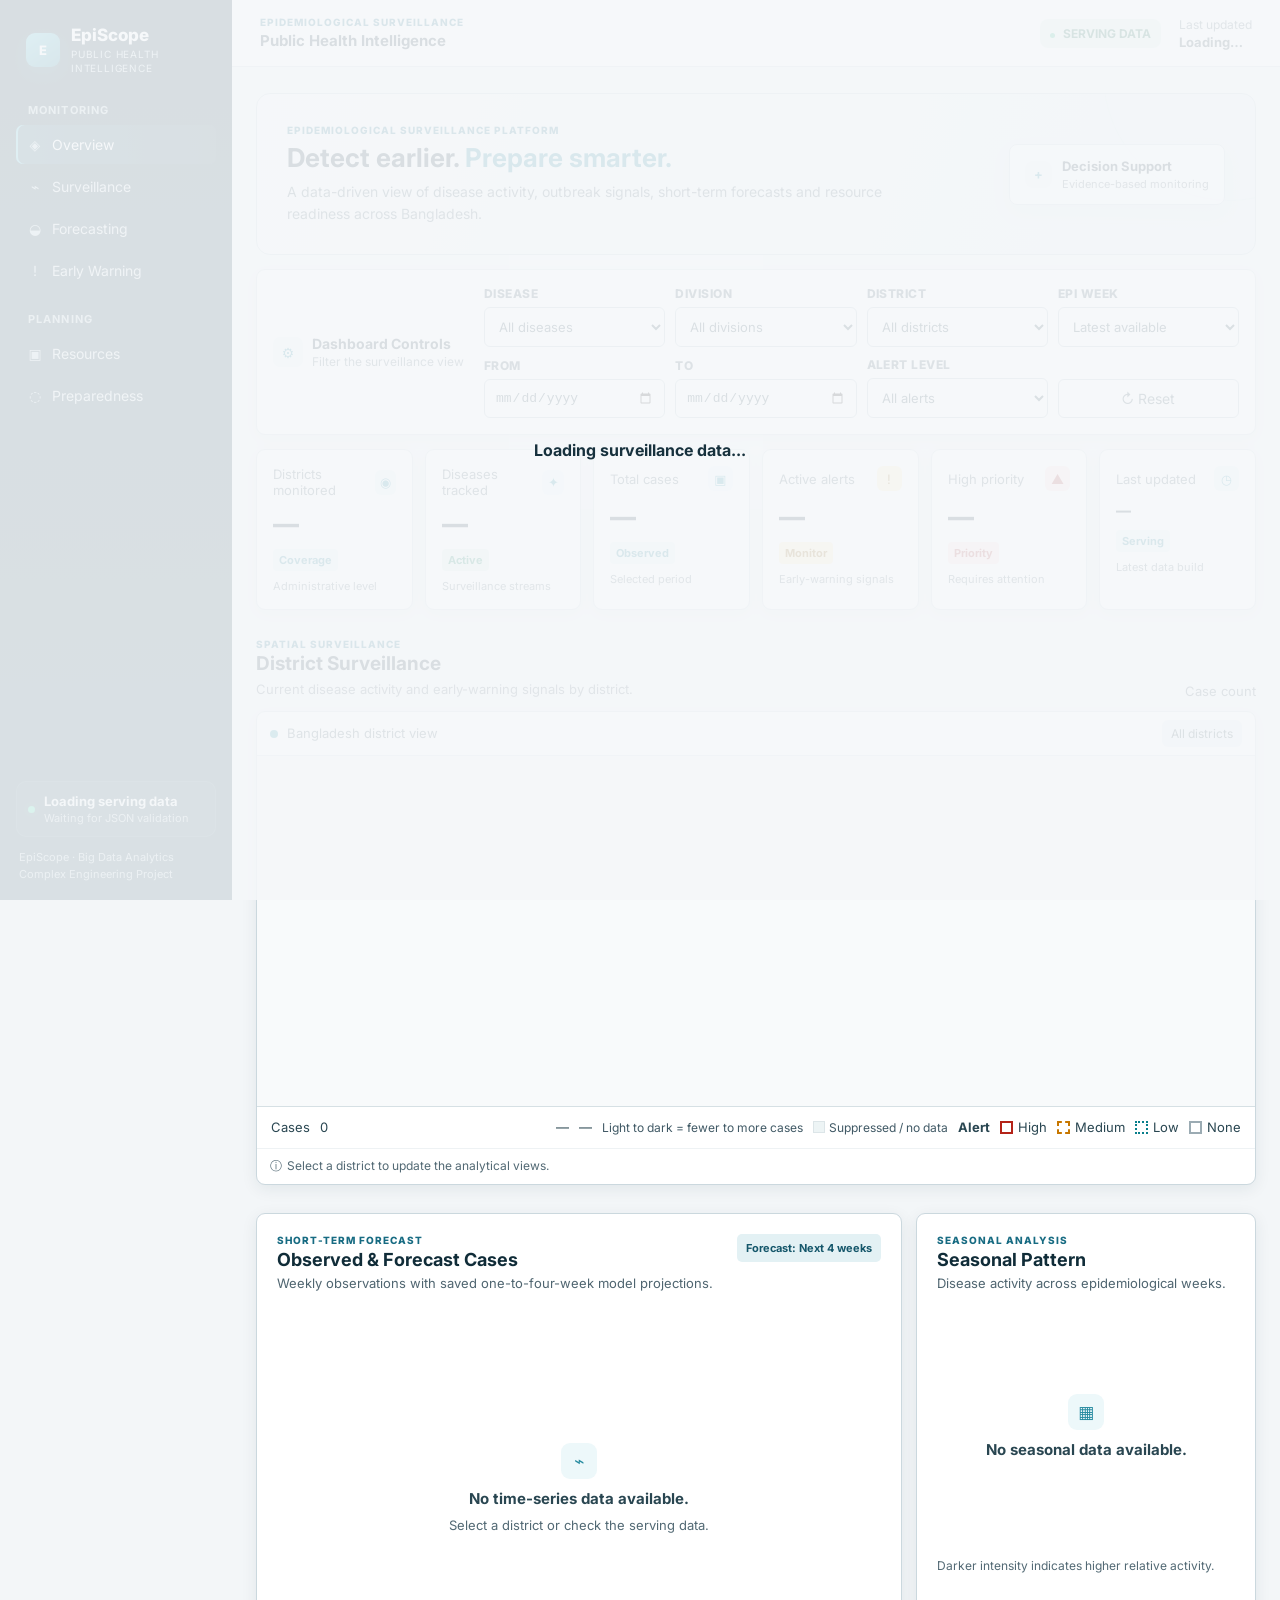
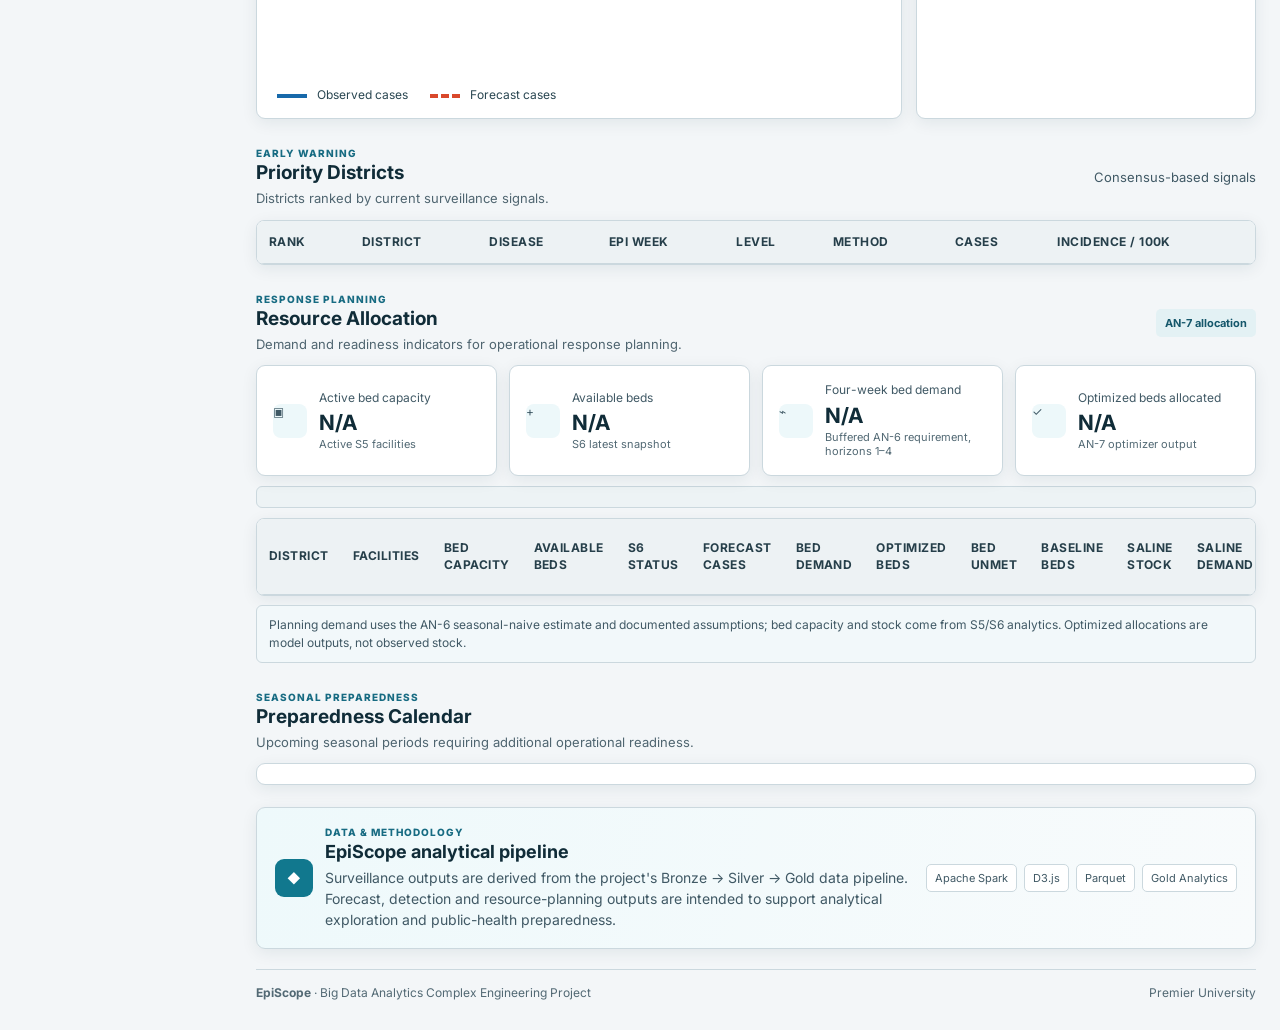
==== dashboard/index.html @ ae460075 "Upload EpiScope project" ====
<!DOCTYPE html>
<html lang="en">
<head>
  <meta charset="UTF-8">
  <meta name="viewport" content="width=device-width, initial-scale=1.0">
  <meta name="theme-color" content="#082f3f">
  <link rel="icon" href="data:,">
  <title>EpiScope | Public Health Intelligence</title>
  <meta name="description" content="EpiScope epidemiological surveillance and response-planning dashboard.">
  <link rel="preconnect" href="https://fonts.googleapis.com">
  <link rel="preconnect" href="https://fonts.gstatic.com" crossorigin>
  <link href="https://fonts.googleapis.com/css2?family=Inter:wght@400;500;600;700;800&display=swap" rel="stylesheet">
  <link rel="stylesheet" href="css/style.css?v=5">
</head>
<body>
  <div class="app-shell">
    <aside class="sidebar" id="sidebar">
      <div class="brand">
        <div class="brand-mark">E</div>
        <div>
          <div class="brand-name">EpiScope</div>
          <div class="brand-subtitle">PUBLIC HEALTH<br>INTELLIGENCE</div>
        </div>
      </div>

      <nav class="nav">
        <div class="nav-label">MONITORING</div>
        <button class="nav-item active" data-scroll="overview"><span>◈</span> Overview</button>
        <button class="nav-item" data-scroll="surveillance"><span>⌁</span> Surveillance</button>
        <button class="nav-item" data-scroll="forecasting"><span>◒</span> Forecasting</button>
        <button class="nav-item" data-scroll="warning"><span>!</span> Early Warning</button>

        <div class="nav-label planning-label">PLANNING</div>
        <button class="nav-item" data-scroll="resources"><span>▣</span> Resources</button>
        <button class="nav-item" data-scroll="preparedness"><span>◌</span> Preparedness</button>
      </nav>

      <div class="sidebar-bottom">
        <div class="system-status">
          <span class="status-dot" id="systemStatusDot"></span>
          <div>
            <strong id="systemStatus">Loading serving data</strong>
            <small id="systemStatusDetail">Waiting for JSON validation</small>
          </div>
        </div>
        <div class="sidebar-foot">EpiScope · Big Data Analytics Complex Engineering Project</div>
      </div>
    </aside>

    <main class="main">
      <header class="topbar">
        <div class="mobile-brand">
          <button class="icon-button" id="menuToggle" aria-label="Open navigation">☰</button>
          <div class="brand-mark small">E</div>
          <strong>EpiScope</strong>
        </div>

        <div class="topbar-title">
          <span>EPIDEMIOLOGICAL SURVEILLANCE</span>
          <strong>Public Health Intelligence</strong>
        </div>

        <div class="topbar-meta">
          <div class="live-pill"><span></span> SERVING DATA</div>
          <div class="updated">
            <small>Last updated</small>
            <strong id="lastUpdated">Loading…</strong>
          </div>
        </div>
      </header>

      <div class="content">
        <section class="hero" id="overview">
          <div class="hero-copy">
            <span class="eyebrow">EPIDEMIOLOGICAL SURVEILLANCE PLATFORM</span>
            <h1>Detect earlier. <em>Prepare smarter.</em></h1>
            <p>A data-driven view of disease activity, outbreak signals, short-term forecasts and resource readiness across Bangladesh.</p>
          </div>
          <div class="hero-badge">
            <div class="hero-badge-icon">+</div>
            <div>
              <strong>Decision Support</strong>
              <span>Evidence-based monitoring</span>
            </div>
          </div>
        </section>

        <section class="control-card">
          <div class="control-heading">
            <div class="control-icon">⚙</div>
            <div>
              <strong>Dashboard Controls</strong>
              <span>Filter the surveillance view</span>
            </div>
          </div>

          <div class="filters">
            <label>
              <span>DISEASE</span>
              <select id="diseaseSelect"><option value="__all__">All diseases</option></select>
            </label>
            <label>
              <span>DIVISION</span>
              <select id="divisionSelect"><option value="__all__">All divisions</option></select>
            </label>
            <label>
              <span>DISTRICT</span>
              <select id="districtSelect"><option value="__all__">All districts</option></select>
            </label>
            <label>
              <span>EPI WEEK</span>
              <select id="weekSelect"><option value="__latest__">Latest available</option></select>
            </label>
            <label>
              <span>FROM</span>
              <input id="startDate" type="date" aria-label="Start date">
            </label>
            <label>
              <span>TO</span>
              <input id="endDate" type="date" aria-label="End date">
            </label>
            <label>
              <span>ALERT LEVEL</span>
              <select id="alertSelect">
                <option value="__all__">All alerts</option>
                <option value="HIGH">High priority</option>
                <option value="MEDIUM">Medium</option>
                <option value="LOW">Low</option>
              </select>
            </label>
            <button class="reset-btn" id="resetBtn">↻ <span>Reset</span></button>
          </div>
        </section>

        <section class="kpi-grid" aria-label="Key indicators">
          <article class="kpi-card">
            <div class="kpi-top"><span>Districts monitored</span><i>◉</i></div>
            <div class="kpi-value" id="kpiDistricts">—</div>
            <div class="kpi-foot"><b>Coverage</b><span>Administrative level</span></div>
          </article>
          <article class="kpi-card">
            <div class="kpi-top"><span>Diseases tracked</span><i>✦</i></div>
            <div class="kpi-value" id="kpiDiseases">—</div>
            <div class="kpi-foot"><b class="green">Active</b><span>Surveillance streams</span></div>
          </article>
          <article class="kpi-card">
            <div class="kpi-top"><span>Total cases</span><i>▣</i></div>
            <div class="kpi-value" id="kpiCases">—</div>
            <div class="kpi-foot"><b>Observed</b><span id="casePeriod">Selected period</span></div>
          </article>
          <article class="kpi-card">
            <div class="kpi-top"><span>Active alerts</span><i class="amber-icon">!</i></div>
            <div class="kpi-value" id="kpiAlerts">—</div>
            <div class="kpi-foot"><b class="amber">Monitor</b><span>Early-warning signals</span></div>
          </article>
          <article class="kpi-card">
            <div class="kpi-top"><span>High priority</span><i class="red-icon">▲</i></div>
            <div class="kpi-value" id="kpiHigh">—</div>
            <div class="kpi-foot"><b class="red">Priority</b><span>Requires attention</span></div>
          </article>
          <article class="kpi-card">
            <div class="kpi-top"><span>Last updated</span><i>◷</i></div>
            <div class="kpi-value updated-kpi" id="kpiUpdated">—</div>
            <div class="kpi-foot"><b>Serving</b><span>Latest data build</span></div>
          </article>
        </section>

        <section class="section-block" id="surveillance">
          <div class="section-heading">
            <div>
              <span class="eyebrow">SPATIAL SURVEILLANCE</span>
              <h2>District Surveillance</h2>
              <p>Current disease activity and early-warning signals by district.</p>
            </div>
            <div class="section-status" id="mapStatus">Case count</div>
          </div>

          <div class="panel map-panel">
            <div class="panel-toolbar">
              <span><i class="dot blue"></i> Bangladesh district view</span>
              <span class="selection-chip" id="selectedDistrict">All districts</span>
            </div>
            <div class="map-wrap">
              <svg id="districtMap" role="img" aria-label="District surveillance map"></svg>
              <div class="empty-state hidden" id="mapEmpty">
                <div class="empty-icon">⌖</div>
                <strong>District geometry unavailable</strong>
                <span>The dashboard is still usable through the ranked surveillance view.</span>
              </div>
              <div class="tooltip" id="mapTooltip"></div>
            </div>
            <div class="map-legend" aria-label="Map legend: case intensity and early-warning status">
              <span>Cases</span>
              <span id="mapLegendMin">0</span>
              <div class="map-legend-ramp" aria-hidden="true"><i></i><i></i><i></i><i></i><i></i></div>
              <span id="mapLegendMid">—</span>
              <span id="mapLegendMax">—</span>
              <span class="map-legend-note">Light to dark = fewer to more cases</span>
              <span class="map-legend-missing"><i></i> Suppressed / no data</span>
              <span class="map-alert-label">Alert</span>
              <span class="map-status-key high"><i></i>High</span>
              <span class="map-status-key medium"><i></i>Medium</span>
              <span class="map-status-key low"><i></i>Low</span>
              <span class="map-status-key none"><i></i>None</span>
            </div>
            <div class="panel-note"><span>ⓘ</span> Select a district to update the analytical views.</div>
          </div>
        </section>

        <section class="two-column" id="forecasting">
          <article class="panel chart-panel large">
            <div class="panel-heading">
              <div>
                <span class="eyebrow">SHORT-TERM FORECAST</span>
                <h2>Observed &amp; Forecast Cases</h2>
                <p>Weekly observations with saved one-to-four-week model projections.</p>
              </div>
              <span class="mini-tag">Forecast: Next 4 weeks</span>
            </div>
            <div class="chart-area" id="timeSeriesWrap">
              <svg id="timeSeriesChart"></svg>
              <div class="empty-state" id="timeSeriesEmpty">
                <div class="empty-icon">⌁</div>
                <strong>No time-series data available.</strong>
                <span>Select a district or check the serving data.</span>
              </div>
              <div class="tooltip" id="chartTooltip"></div>
            </div>
            <div class="legend">
              <span><i class="line observed"></i> Observed cases</span>
              <span><i class="line forecast"></i> Forecast cases</span>
              <span class="forecast-message hidden" id="observedWeekStatus" role="status"></span>
              <span class="forecast-message hidden" id="forecastMessage" role="status"></span>
            </div>
          </article>

          <article class="panel chart-panel">
            <div class="panel-heading">
              <div>
                <span class="eyebrow">SEASONAL ANALYSIS</span>
                <h2>Seasonal Pattern</h2>
                <p>Disease activity across epidemiological weeks.</p>
              </div>
            </div>
            <div class="chart-area heatmap-area" id="heatmapWrap">
              <svg id="heatmapChart"></svg>
              <div class="empty-state" id="heatmapEmpty">
                <div class="empty-icon">▦</div>
                <strong>No seasonal data available.</strong>
              </div>
              <div class="tooltip" id="heatmapTooltip"></div>
            </div>
            <div class="chart-caption">Darker intensity indicates higher relative activity.</div>
          </article>
        </section>

        <section class="section-block" id="warning">
          <div class="section-heading compact">
            <div>
              <span class="eyebrow">EARLY WARNING</span>
              <h2>Priority Districts</h2>
              <p>Districts ranked by current surveillance signals.</p>
            </div>
            <span class="heading-note">Consensus-based signals</span>
          </div>

          <div class="panel table-panel">
            <div class="table-wrap">
              <table>
                <thead>
                  <tr>
                    <th>RANK</th><th>DISTRICT</th><th>DISEASE</th><th>EPI WEEK</th><th>LEVEL</th><th>METHOD</th><th>CASES</th><th>INCIDENCE / 100K</th>
                  </tr>
                </thead>
                <tbody id="warningTable"></tbody>
              </table>
            </div>
            <div class="empty-table hidden" id="warningEmpty">No early-warning records match the current filters.</div>
          </div>
        </section>

        <section class="section-block" id="resources">
          <div class="section-heading compact">
            <div>
              <span class="eyebrow">RESPONSE PLANNING</span>
              <h2>Resource Allocation</h2>
              <p>Demand and readiness indicators for operational response planning.</p>
            </div>
            <span class="optimization-badge" id="allocationSummaryBadge">AN-7 allocation</span>
          </div>

          <div class="resource-grid" id="resourceGrid">
            <article class="resource-card"><span class="resource-icon">▣</span><div><span>Active bed capacity</span><strong id="resourceCapacity">N/A</strong><small>Active S5 facilities</small></div></article>
            <article class="resource-card"><span class="resource-icon">+</span><div><span>Available beds</span><strong id="resourceBeds">N/A</strong><small>S6 latest snapshot</small></div></article>
            <article class="resource-card"><span class="resource-icon">⌁</span><div><span>Four-week bed demand</span><strong id="resourceDemand">N/A</strong><small>Buffered AN-6 requirement, horizons 1–4</small></div></article>
            <article class="resource-card"><span class="resource-icon">✓</span><div><span>Optimized beds allocated</span><strong id="resourceAllocation">N/A</strong><small>AN-7 optimizer output</small></div></article>
          </div>
          <div class="resource-summary" id="resourceSummary" aria-live="polite"></div>
          <div class="panel table-panel resource-table-panel">
            <div class="table-wrap">
              <table>
                <thead><tr><th>DISTRICT</th><th>FACILITIES</th><th>BED CAPACITY</th><th>AVAILABLE BEDS</th><th>S6 STATUS</th><th>FORECAST CASES</th><th>BED DEMAND</th><th>OPTIMIZED BEDS</th><th>BED UNMET</th><th>BASELINE BEDS</th><th>SALINE STOCK</th><th>SALINE DEMAND</th><th>OPTIMIZED SALINE</th><th>SALINE UNMET</th><th>BASELINE SALINE</th><th>TEST-KIT STOCK</th><th>TEST-KIT DEMAND</th><th>OPTIMIZED TEST KITS</th><th>TEST-KIT UNMET</th><th>BASELINE TEST KITS</th><th>UNMET REDUCTION</th><th>STATUS</th></tr></thead>
                <tbody id="resourceTable"></tbody>
              </table>
            </div>
            <div class="empty-table hidden" id="resourceEmpty">No resource data available for these filters.</div>
          </div>
          <div class="notice">Planning demand uses the AN-6 seasonal-naive estimate and documented assumptions; bed capacity and stock come from S5/S6 analytics. Optimized allocations are model outputs, not observed stock.</div>
        </section>

        <section class="section-block" id="preparedness">
          <div class="section-heading compact">
            <div>
              <span class="eyebrow">SEASONAL PREPAREDNESS</span>
              <h2>Preparedness Calendar</h2>
              <p>Upcoming seasonal periods requiring additional operational readiness.</p>
            </div>
          </div>

          <div class="panel calendar-panel">
            <div class="month-grid" id="calendarGrid"></div>
          </div>
        </section>

        <section class="method-card">
          <div class="method-icon">◆</div>
          <div class="method-copy">
            <span class="eyebrow">DATA &amp; METHODOLOGY</span>
            <h2>EpiScope analytical pipeline</h2>
            <p>Surveillance outputs are derived from the project's Bronze → Silver → Gold data pipeline. Forecast, detection and resource-planning outputs are intended to support analytical exploration and public-health preparedness.</p>
          </div>
          <div class="method-tags"><span>Apache Spark</span><span>D3.js</span><span>Parquet</span><span>Gold Analytics</span></div>
        </section>

        <footer>
          <span><strong>EpiScope</strong> · Big Data Analytics Complex Engineering Project</span>
          <span>Premier University </span>
        </footer>
      </div>
      <div id="appError" class="app-error hidden" role="status" aria-live="polite"></div>
    </main>
  </div>

  <div class="toast" id="toast"></div>
  <div class="dashboard-loading" id="dashboardLoading" role="status" aria-live="polite">Loading surveillance data...</div>
  <script src="https://d3js.org/d3.v7.min.js"></script>
  <script src="js/app.js?v=5"></script>
</body>
</html>
---- dashboard/css/style.css ----
:root{
  --navy:#082f3f; --navy-2:#0d4052; --teal:#0d7891; --cyan:#36a9bc;
  --ink:#17313d; --muted:#72858f; --line:#e5edf0; --bg:#f5f8fa; --white:#fff;
  --green:#16956f; --green-bg:#e8f7f1; --amber:#c28a20; --amber-bg:#fff6df;
  --red:#c65b5b; --red-bg:#fff0f0; --shadow:0 8px 28px rgba(18,50,63,.07);
  --radius:16px;
}
*{box-sizing:border-box}
html{scroll-behavior:smooth}
body{margin:0;background:var(--bg);color:var(--ink);font-family:Inter,system-ui,-apple-system,Segoe UI,sans-serif;font-size:13px}
button,select{font:inherit}
button{cursor:pointer}
.app-shell{min-height:100vh;display:flex}
.sidebar{width:232px;background:linear-gradient(180deg,#072b3a 0%,#092f3e 100%);color:#dce9ed;position:fixed;inset:0 auto 0 0;display:flex;flex-direction:column;padding:25px 16px 18px;z-index:30}
.brand{display:flex;align-items:center;gap:11px;padding:0 10px 28px}
.brand-mark{width:34px;height:34px;border-radius:9px;background:linear-gradient(145deg,#3bb7ca,#0b7088);display:grid;place-items:center;color:#fff;font-weight:800;box-shadow:0 6px 16px rgba(39,171,194,.2)}
.brand-mark.small{width:30px;height:30px;font-size:12px}
.brand-name{font-size:15px;font-weight:800;letter-spacing:-.02em;color:#fff}
.brand-subtitle{font-size:6px;line-height:1.4;letter-spacing:.14em;color:#9bb8c2;margin-top:2px}
.nav-label{font-size:8px;font-weight:700;letter-spacing:.16em;color:#6f919d;padding:0 12px 8px}
.nav-item{width:100%;border:0;background:transparent;color:#a9c0c8;text-align:left;padding:10px 12px;border-radius:9px;display:flex;align-items:center;gap:10px;font-size:11px;margin-bottom:3px;transition:.2s}
.nav-item span{width:14px;text-align:center;color:#8baeb8}
.nav-item:hover{background:rgba(255,255,255,.06);color:#fff}
.nav-item.active{background:linear-gradient(90deg,rgba(24,126,151,.34),rgba(255,255,255,.04));color:#fff;box-shadow:inset 2px 0 #3eb7ca}
.planning-label{margin-top:22px}
.sidebar-bottom{margin-top:auto}
.system-status{border:1px solid rgba(137,190,200,.15);background:rgba(255,255,255,.04);border-radius:10px;padding:11px;display:flex;gap:9px;align-items:center}
.status-dot{width:7px;height:7px;background:#25d49a;border-radius:50%;box-shadow:0 0 0 4px rgba(37,212,154,.08)}
.system-status strong{display:block;font-size:9px;color:#e7f2f4}.system-status small{display:block;font-size:7px;color:#76949e;margin-top:2px}
.sidebar-foot{font-size:7px;color:#617f89;line-height:1.5;margin:12px 3px 0}
.main{margin-left:232px;min-width:0;width:calc(100% - 232px)}
.topbar{height:67px;background:#fff;border-bottom:1px solid var(--line);display:flex;align-items:center;justify-content:space-between;padding:0 28px;position:sticky;top:0;z-index:20}
.topbar-title span{display:block;font-size:7px;font-weight:800;letter-spacing:.16em;color:#287f93}.topbar-title strong{display:block;font-size:12px;margin-top:3px}
.topbar-meta{display:flex;align-items:center;gap:18px}.live-pill{font-size:8px;font-weight:700;color:var(--green);background:var(--green-bg);padding:7px 10px;border-radius:8px}.live-pill span{display:inline-block;width:5px;height:5px;background:#20b482;border-radius:50%;margin-right:5px}.updated small,.updated strong{display:block;font-size:7px;color:#9aaab1}.updated strong{color:#536c76;margin-top:2px}
.mobile-brand{display:none}.content{max-width:1280px;margin:auto;padding:22px 24px 30px}
.hero{min-height:136px;border:1px solid #d9e9ed;border-radius:18px;padding:27px 28px;display:flex;align-items:center;justify-content:space-between;overflow:hidden;background:radial-gradient(circle at 90% 20%,rgba(55,179,196,.15),transparent 32%),linear-gradient(110deg,#f5fbfc,#e9f5f7);position:relative}
.hero:after{content:"";position:absolute;width:250px;height:250px;border:1px solid rgba(33,137,156,.08);border-radius:50%;right:-100px;top:-145px}
.eyebrow{display:block;font-size:7px;font-weight:800;letter-spacing:.15em;color:#28839a}
.hero h1{font-size:28px;line-height:1.08;letter-spacing:-.04em;margin:7px 0 8px;color:#17313d}.hero h1 em{font-style:normal;color:#127d91}.hero p{max-width:620px;color:#6f858e;font-size:10px;line-height:1.65;margin:0}
.hero-badge{background:rgba(255,255,255,.8);border:1px solid rgba(214,230,234,.9);box-shadow:0 8px 20px rgba(24,87,100,.06);padding:13px 15px;border-radius:11px;display:flex;align-items:center;gap:10px;min-width:160px;z-index:1}.hero-badge-icon{width:27px;height:27px;border-radius:8px;background:#f0fafb;color:#16839a;display:grid;place-items:center;font-weight:700}.hero-badge strong,.hero-badge span{display:block}.hero-badge strong{font-size:9px}.hero-badge span{font-size:7px;color:#8a9ba2;margin-top:3px}
.control-card{margin-top:14px;background:#fff;border:1px solid var(--line);border-radius:14px;padding:12px 15px;display:flex;align-items:center;gap:22px;box-shadow:var(--shadow)}
.control-heading{display:flex;align-items:center;gap:9px;min-width:210px}.control-icon{width:25px;height:25px;border-radius:7px;background:#eef8fa;color:#14829a;display:grid;place-items:center;font-size:10px}.control-heading strong,.control-heading span{display:block}.control-heading strong{font-size:9px}.control-heading span{font-size:7px;color:#95a4aa;margin-top:2px}
.filters{display:flex;gap:8px;align-items:end;flex:1}.filters label{flex:1}.filters label span{display:block;font-size:6px;letter-spacing:.13em;font-weight:800;color:#9aa9ae;margin:0 0 5px}.filters select{width:100%;border:1px solid #e2eaed;border-radius:7px;padding:8px 9px;color:#445d67;background:#fff;outline:none;font-size:8px}.filters select:focus{border-color:#7cc5d2;box-shadow:0 0 0 3px rgba(40,155,177,.08)}.reset-btn{height:32px;border:1px solid #e3eaed;background:#fff;border-radius:7px;color:#63777f;font-size:8px;padding:0 10px}
.kpi-grid{display:grid;grid-template-columns:repeat(5,1fr);gap:10px;margin-top:12px}.kpi-card{background:#fff;border:1px solid var(--line);border-radius:13px;padding:13px 14px;box-shadow:var(--shadow)}.kpi-top{display:flex;justify-content:space-between;align-items:center;color:#71858d;font-size:8px}.kpi-top i{font-style:normal;width:18px;height:18px;border-radius:6px;background:#eaf7fa;color:#14839a;display:grid;place-items:center;font-size:8px}.kpi-value{font-size:21px;font-weight:800;letter-spacing:-.04em;margin:9px 0 7px}.kpi-foot{display:flex;gap:7px;align-items:center;font-size:6px;color:#9ba9ae}.kpi-foot b{background:#eaf7fa;color:#167d90;padding:3px 5px;border-radius:4px;font-size:6px}.kpi-foot b.green{background:var(--green-bg);color:var(--green)}.kpi-foot b.amber{background:var(--amber-bg);color:var(--amber)}.kpi-foot b.red{background:var(--red-bg);color:var(--red)}.amber-icon{background:var(--amber-bg)!important;color:var(--amber)!important}.red-icon{background:var(--red-bg)!important;color:var(--red)!important}
.section-block{margin-top:22px}.section-heading{display:flex;justify-content:space-between;align-items:end;margin-bottom:9px}.section-heading h2,.panel-heading h2,.method-card h2{font-size:15px;margin:3px 0 2px;letter-spacing:-.025em}.section-heading p,.panel-heading p{font-size:8px;color:#84959c;margin:0}.section-status{font-size:7px;color:#9ca9ae}.section-status b{color:#16839a;margin:0 4px}.section-heading.compact{align-items:center}.heading-note{font-size:7px;color:#9ca8ad}.panel{background:#fff;border:1px solid var(--line);border-radius:15px;box-shadow:var(--shadow)}.map-panel{overflow:hidden}.panel-toolbar{height:38px;padding:0 13px;display:flex;align-items:center;justify-content:space-between;border-bottom:1px solid #edf2f4;font-size:7px;color:#667c85}.panel-toolbar i.dot{display:inline-block;width:5px;height:5px;border-radius:50%;margin-right:5px}.dot.blue{background:#2393a9}.selection-chip{background:#f0f7f8;color:#4d6b75;padding:5px 8px;border-radius:6px;font-size:7px}.map-wrap{height:350px;position:relative;background:linear-gradient(180deg,#fbfdfe,#f7fafb)}#districtMap{width:100%;height:100%;display:block}.district{stroke:#fff;stroke-width:.8;cursor:pointer;transition:.15s}.district:hover{stroke:#0b6173;stroke-width:1.6;filter:brightness(.97)}.map-label{font-size:6px;fill:#57727b;pointer-events:none}.panel-note{height:30px;border-top:1px solid #eef2f4;padding:0 12px;display:flex;align-items:center;color:#9aa8ad;font-size:6.5px;gap:5px}.empty-state{position:absolute;inset:0;display:flex;flex-direction:column;justify-content:center;align-items:center;color:#93a2a8;gap:5px;text-align:center}.empty-state strong{font-size:9px;color:#758890}.empty-state span{font-size:7px}.empty-icon{width:30px;height:30px;border-radius:9px;background:#edf8fa;color:#278ba0;display:grid;place-items:center;font-size:14px;margin-bottom:2px}.hidden{display:none!important}
.two-column{display:grid;grid-template-columns:1.65fr 1fr;gap:10px;margin-top:22px}.chart-panel{min-width:0;overflow:hidden}.chart-panel.large{min-height:350px}.panel-heading{padding:17px 16px 5px;display:flex;justify-content:space-between;gap:10px}.mini-tag,.optimization-badge{white-space:nowrap;background:#eef8fa;color:#208197;border-radius:6px;padding:5px 7px;font-size:6px;font-weight:700;height:max-content}.chart-area{height:255px;position:relative;padding:0 10px}#timeSeriesChart,#heatmapChart{width:100%;height:100%;display:block}.legend{display:flex;gap:15px;padding:0 16px 13px;font-size:6.5px;color:#89999f}.legend .line{display:inline-block;width:17px;height:2px;vertical-align:middle;margin-right:4px}.line.observed{background:#1689a0}.line.forecast{background:#75b8bf;border-top:2px dashed #75b8bf}.band{display:inline-block;width:17px;height:6px;background:#d9eff1;vertical-align:middle;margin-right:4px;border-radius:2px}.chart-caption{padding:0 16px 13px;font-size:6px;color:#a0adb1}.axis path,.axis line{stroke:#e6edef}.axis text{fill:#8b9ba1;font-size:7px}.grid line{stroke:#edf2f3}.tooltip{position:absolute;pointer-events:none;background:#102f3b;color:#fff;border-radius:8px;padding:7px 9px;font-size:7px;line-height:1.5;box-shadow:0 8px 20px rgba(0,0,0,.15);opacity:0;z-index:5}.table-panel{overflow:hidden}.table-wrap{overflow:auto}table{width:100%;border-collapse:collapse}thead{background:#fbfcfd}th{text-align:left;font-size:6px;letter-spacing:.1em;color:#9aa8ad;padding:10px 12px;border-bottom:1px solid #edf1f3}td{font-size:7px;color:#526a73;padding:10px 12px;border-bottom:1px solid #f0f3f4}tbody tr:hover{background:#fbfeff}td:first-child{color:#91a0a6;font-weight:700}.signal{display:inline-flex;padding:4px 6px;border-radius:5px;font-size:6px;font-weight:800}.signal.HIGH{background:var(--red-bg);color:var(--red)}.signal.MEDIUM{background:var(--amber-bg);color:var(--amber)}.signal.LOW,.signal.NONE{background:#eef5f6;color:#6f858c}.empty-table{text-align:center;padding:22px;color:#94a2a7;font-size:8px}
.resource-grid{display:grid;grid-template-columns:repeat(4,1fr);gap:10px}.resource-card{background:#fff;border:1px solid var(--line);border-radius:13px;padding:13px;display:flex;align-items:center;gap:10px;box-shadow:var(--shadow)}.resource-icon{width:28px;height:28px;border-radius:8px;background:#edf8fa;color:#21879a;display:grid;place-items:center;font-size:10px}.resource-card span,.resource-card strong,.resource-card small{display:block}.resource-card span{font-size:7px;color:#85969d}.resource-card strong{font-size:13px;margin-top:4px}.resource-card small{font-size:6px;color:#a0adb1;margin-top:2px}.notice{margin-top:9px;background:#f2f8fa;border:1px solid #e1eef1;border-radius:8px;padding:8px 10px;color:#8b9da4;font-size:6.5px}.calendar-panel{padding:10px}.month-grid{display:grid;grid-template-columns:repeat(12,1fr);gap:3px}.month{min-height:58px;border-radius:7px;background:#e9f6f2;padding:8px 5px;text-align:center;border:1px solid transparent}.month.peak{background:#fdeaea;border-color:#f5cccc}.month.elevated{background:#fff5dd}.month-name{font-size:6px;font-weight:800;color:#839399;letter-spacing:.08em}.month-level{font-size:7px;font-weight:800;color:#209176;margin-top:9px}.month.peak .month-level{color:#c65b5b}.month.elevated .month-level{color:#b58222}.month-note{font-size:5px;color:#9aa7aa;margin-top:3px}.method-card{margin-top:22px;background:linear-gradient(105deg,#eef9fb,#f8fbfc);border:1px solid #dcecef;border-radius:14px;padding:15px;display:flex;align-items:center;gap:12px}.method-icon{width:31px;height:31px;border-radius:9px;background:#11788e;color:#fff;display:grid;place-items:center}.method-copy{flex:1}.method-card h2{font-size:11px}.method-card p{font-size:7px;color:#80949c;line-height:1.6;margin:4px 0 0;max-width:760px}.method-tags{display:flex;gap:5px;flex-wrap:wrap;justify-content:flex-end}.method-tags span{background:#fff;border:1px solid #e1eaed;color:#819198;border-radius:5px;padding:5px 6px;font-size:6px}
footer{border-top:1px solid #e4eaec;margin-top:20px;padding-top:13px;display:flex;justify-content:space-between;color:#9aa7ac;font-size:6.5px}.toast{position:fixed;right:20px;bottom:20px;background:#0d3441;color:#fff;padding:10px 13px;border-radius:9px;font-size:8px;box-shadow:0 10px 30px rgba(0,0,0,.2);opacity:0;transform:translateY(8px);transition:.2s;z-index:100}.toast.show{opacity:1;transform:none}
@media(max-width:1050px){.sidebar{width:205px}.main{margin-left:205px;width:calc(100% - 205px)}.kpi-grid{grid-template-columns:repeat(3,1fr)}.resource-grid{grid-template-columns:repeat(2,1fr)}.month-grid{grid-template-columns:repeat(6,1fr)}}
@media(max-width:800px){.sidebar{transform:translateX(-100%);transition:.25s;width:240px}.sidebar.open{transform:none;box-shadow:12px 0 40px rgba(0,0,0,.15)}.main{margin-left:0;width:100%}.mobile-brand{display:flex;align-items:center;gap:8px}.icon-button{border:0;background:#eef7f8;border-radius:7px;width:30px;height:30px;color:#216f7f}.topbar-title{display:none}.content{padding:14px}.hero{padding:22px;align-items:flex-start;gap:20px}.hero-badge{display:none}.control-card{align-items:stretch;flex-direction:column;gap:12px}.filters{flex-wrap:wrap}.filters label{min-width:130px}.kpi-grid{grid-template-columns:repeat(2,1fr)}.two-column{grid-template-columns:1fr}.resource-grid{grid-template-columns:repeat(2,1fr)}.month-grid{grid-template-columns:repeat(4,1fr)}footer{flex-direction:column;gap:5px}}
@media(max-width:520px){.topbar{padding:0 12px}.topbar-meta{gap:7px}.updated{display:none}.hero h1{font-size:23px}.kpi-grid{grid-template-columns:1fr 1fr}.resource-grid{grid-template-columns:1fr}.month-grid{grid-template-columns:repeat(3,1fr)}.section-heading{align-items:flex-start;gap:8px;flex-direction:column}.map-wrap{height:300px}.chart-area{height:230px}}
/* EpiScope v5 hardening: empty states are controlled by JS inline display too. */
.empty-state.hidden{display:none !important}
#mapEmpty.hidden,#timeSeriesEmpty.hidden,#heatmapEmpty.hidden{display:none !important}
.filters{display:grid;grid-template-columns:repeat(4,minmax(90px,1fr));gap:8px;align-items:end}
.filters label{min-width:0}
.filters select,.filters input{width:100%;min-width:0;border:1px solid #e2eaed;border-radius:7px;padding:8px 9px;color:#445d67;background:#fff;outline:none;font-size:8px}
.filters select:focus,.filters input:focus{border-color:#7cc5d2;box-shadow:0 0 0 3px rgba(40,155,177,.08)}
.filters .reset-btn{align-self:end}
.updated-kpi{font-size:12px;line-height:1.3;letter-spacing:0}
.status-dot.error{background:var(--red);box-shadow:0 0 0 4px rgba(198,91,91,.1)}
.kpi-grid{grid-template-columns:repeat(6,minmax(0,1fr))}
.month.empty{background:#f5f7f8;border-color:#e7ecee}
.month.empty .month-level{color:#859399}
.resource-table-panel{margin-top:10px}
.map-legend{min-height:34px;display:flex;align-items:center;gap:9px;padding:5px 13px;border-top:1px solid #edf2f4;color:#667c85;font-size:7px}
.map-legend-ramp{height:9px;display:flex;flex:1;max-width:240px;overflow:hidden;border-radius:2px}
.map-legend-ramp i{flex:1}
.map-legend-note{color:#8b9ba1}
.map-legend-missing{display:flex;align-items:center;gap:4px;white-space:nowrap;color:#8b9ba1}
.map-legend-missing i{width:9px;height:9px;background:#edf4f5;border:1px solid #dce5e8;display:inline-block}
.dashboard-loading{position:fixed;inset:0;z-index:90;display:grid;place-items:center;background:rgba(245,248,250,.88);color:#17313d;font-size:14px;font-weight:700}
.dashboard-loading.hidden{display:none}
.app-error{position:fixed;left:250px;right:18px;bottom:14px;z-index:50;background:#fff0f0;border:1px solid #f0caca;border-radius:8px;padding:10px 13px;color:#963e3e;font-size:11px;box-shadow:var(--shadow)}
@media(max-width:1050px){.filters{grid-template-columns:repeat(3,minmax(90px,1fr))}}
@media(max-width:1050px){.kpi-grid{grid-template-columns:repeat(3,minmax(0,1fr))}}
@media(max-width:800px){.filters{grid-template-columns:repeat(2,minmax(120px,1fr))}.app-error{left:14px}}
@media(max-width:520px){.filters{grid-template-columns:1fr 1fr}.updated-kpi{font-size:10px}}
.two-column{grid-template-columns:minmax(0,1.9fr) minmax(0,1fr)}
.chart-panel.large #timeSeriesWrap{height:310px}
#forecasting .legend{gap:20px;padding-top:4px;font-size:9px;color:#536c76}
#forecasting .legend .line{width:25px;height:0;margin-right:6px}
#forecasting .legend .line.observed{border-top:3px solid #1769aa;background:none}
#forecasting .legend .line.forecast{border-top:3px dashed #d9482b;background:none}
.forecast-window{fill:#d9482b;fill-opacity:.055}
.forecast-start{stroke:#d9482b;stroke-opacity:.48;stroke-width:1;stroke-dasharray:3 4}
.observed-point{stroke:#1769aa;stroke-width:1.4}
.grid line{stroke:#8795a0;stroke-width:.8;stroke-dasharray:2 4}
.series-end-label{font-size:9px;font-weight:700}
.observed-label{fill:#1769aa}
.forecast-label{fill:#d9482b}
.axis-label{fill:#536c76;font-size:9px;font-weight:600}
@media(max-width:800px){.two-column{grid-template-columns:1fr}.chart-panel.large #timeSeriesWrap{height:270px}}
@media(max-width:520px){.chart-panel.large #timeSeriesWrap{height:245px}}

:root{
  --ink:#102c38;
  --muted:#526974;
  --line:#cbd8de;
  --bg:#f3f6f8;
  --shadow:0 4px 16px rgba(18,50,63,.08);
  --green:#087a59;
  --green-bg:#dff3eb;
  --amber:#8c5a00;
  --amber-bg:#fff0c2;
  --red:#a83232;
  --red-bg:#ffe1df;
}
body{font-size:13px;color:var(--ink)}
.sidebar{background:linear-gradient(180deg,#082b3a 0%,#103c4b 100%)}
.brand-name{font-size:17px;letter-spacing:0}
.brand-subtitle{font-size:10px;color:#c2d4da;letter-spacing:.08em}
.nav-label{font-size:11px;color:#aec3ca;letter-spacing:.1em}
.nav-item{font-size:14px;color:#d0dfe3;padding:11px 12px;border-radius:7px}
.nav-item span{font-size:14px;color:#b8d1d8}
.system-status strong{font-size:13px;color:#f2f7f8}
.system-status small,.sidebar-foot{font-size:11px;color:#b0c5cb}
.topbar-title span,.eyebrow{font-size:10px;letter-spacing:.1em;color:#176b82}
.topbar-title strong{font-size:15px;color:var(--ink)}
.live-pill{font-size:12px;color:#075b42;background:#dff3eb}
.updated small{font-size:12px;color:#526974}
.updated strong{font-size:13px;color:#263f4a}
.content{padding-top:26px}
.hero{border-color:#bfd2d9;background:linear-gradient(110deg,#f8fbfc,#e5f1f4);border-radius:14px;padding:30px}
.hero h1{font-size:26px;line-height:1.15;letter-spacing:0;color:#102c38}
.hero p{font-size:14px;color:#425b67;line-height:1.55}
.hero-badge{border-color:#c7d7dd;border-radius:8px}
.hero-badge strong{font-size:13px;color:var(--ink)}
.hero-badge span{font-size:11px;color:#526974}
.control-card,.panel,.kpi-card,.resource-card,.calendar-panel,.method-card{border-color:#cbd8de;box-shadow:var(--shadow);border-radius:9px}
.control-card{padding:16px;gap:20px}
.control-heading{min-width:190px}
.control-heading strong{font-size:14px;color:var(--ink)}
.control-heading span{font-size:12px;color:#526974}
.control-icon{width:30px;height:30px;font-size:14px}
.filters{gap:10px}
.filters label span{font-size:12px;letter-spacing:.04em;color:#344e59;margin-bottom:6px}
.filters select,.filters input{font-size:13px;color:#183744;border-color:#aebfc7;border-radius:6px;padding:10px}
.reset-btn{height:39px;padding:0 13px;font-size:14px;color:#294651;border-color:#aebfc7;border-radius:6px}
.kpi-grid{gap:12px;margin-top:14px}
.kpi-card{padding:16px}
.kpi-top{font-size:13px;color:#405965;gap:8px}
.kpi-top i{width:25px;height:25px;font-size:13px}
.kpi-value{font-size:26px;line-height:1.1;letter-spacing:0;color:#102c38;margin:12px 0 10px}
.kpi-foot{font-size:11px;color:#526974;gap:8px;flex-wrap:wrap}
.kpi-foot b{font-size:11px;padding:4px 6px}
.updated-kpi{font-size:15px;overflow-wrap:anywhere}
.section-block{margin-top:28px}
.section-heading{margin-bottom:12px}
.section-heading h2,.panel-heading h2,.method-card h2{font-size:19px;line-height:1.2;letter-spacing:0;color:#102c38}
.section-heading p,.panel-heading p{font-size:13px;line-height:1.45;color:#4f6570;margin-top:4px}
.section-status,.heading-note{font-size:13px;color:#405965}
.panel-toolbar{height:44px;font-size:13px;color:#405965;border-color:#d6e0e4}
.panel-toolbar i.dot{width:8px;height:8px}
.selection-chip{font-size:12px;padding:6px 9px;background:#eaf1f4;color:#294651}
.map-wrap{background:#f8fafb}
.district{stroke:#f8fbfc;stroke-width:1.1;filter:saturate(1.2)}
.district:hover{stroke:#143d4d;stroke-width:1.8}
.district.alert-high{stroke:#b42318;stroke-width:2.8}
.district.alert-medium{stroke:#c77700;stroke-width:2.4;stroke-dasharray:3 1}
.district.alert-low{stroke:#087e8b;stroke-width:2;stroke-dasharray:1.5 1.5}
.district.alert-none{stroke:#f8fbfc;stroke-width:1.1;stroke-dasharray:none}
.map-label{font-size:8px;fill:#183744;paint-order:stroke;stroke:#fff;stroke-width:1.8px;stroke-linejoin:round}
.map-legend{min-height:42px;gap:10px;padding:8px 14px;font-size:13px;color:#294651;border-color:#d6e0e4;flex-wrap:wrap}
.map-legend-ramp{min-width:100px;height:12px}
.map-legend-note,.map-legend-missing{font-size:12px;color:#405965}
.map-legend-missing i{width:12px;height:12px}
.map-alert-label{font-weight:700;color:#294651}
.map-status-key{display:inline-flex;align-items:center;gap:5px;white-space:nowrap}
.map-status-key i{width:13px;height:13px;border:2px solid;display:inline-block}
.map-status-key.high i{border-color:#b42318}
.map-status-key.medium i{border-color:#c77700;border-style:dashed}
.map-status-key.low i{border-color:#087e8b;border-style:dotted}
.map-status-key.none i{border-color:#9babb3}
.panel-note{height:auto;min-height:36px;padding:7px 13px;font-size:12px;line-height:1.4;color:#526974}
.two-column{gap:14px;margin-top:28px}
.chart-panel.large{min-height:0}
.panel-heading{padding:20px 20px 6px;gap:14px}
.panel-heading h2{font-size:18px}
.panel-heading p{font-size:13px}
.mini-tag,.optimization-badge{font-size:11px;padding:7px 9px;border-radius:5px;background:#e3f1f4;color:#15576b}
.chart-panel.large #timeSeriesWrap{height:380px}
#forecasting .legend{gap:22px;padding:8px 20px 16px;font-size:12px;color:#294651;flex-wrap:wrap}
#forecasting .legend .line{width:30px;margin-right:7px}
#forecasting .legend .line.observed{border-top-width:4px}
#forecasting .legend .line.forecast{border-top-width:4px}
.forecast-window{fill-opacity:.035}
.forecast-start{stroke-opacity:.55}
.observed-point{stroke-width:1.7}
.forecast-point{stroke:#fff;stroke-width:2}
.series-end-label{font-size:12px;font-weight:700}
.axis-label{font-size:12px;font-weight:700}
#timeSeriesChart .axis text,#heatmapChart .axis text{font-size:12px;fill:#344e59}
#timeSeriesChart .axis path,#timeSeriesChart .axis line,#heatmapChart .axis path,#heatmapChart .axis line{stroke:#9babb3}
#forecasting .grid line{stroke:#d0dbe0;stroke-width:1;stroke-dasharray:2 4}
.chart-caption{padding:4px 20px 16px;font-size:12px;color:#526974}
.tooltip{font-size:12px;line-height:1.5;padding:10px 12px;border-radius:6px;background:#102c38;box-shadow:0 4px 14px rgba(0,0,0,.2)}
.table-panel{border-radius:8px}
th{font-size:12px;line-height:1.35;letter-spacing:.04em;color:#263f4a;padding:13px 12px;border-color:#cbd8de}
td{font-size:12px;line-height:1.45;color:#294651;padding:13px 12px;border-color:#dce4e8}
thead{background:#edf2f4}
tbody tr:hover{background:#f0f7f9}
.signal{font-size:12px;padding:5px 8px;border-radius:4px;font-weight:800}
.signal.HIGH{background:#ffe1df;color:#982b2b}
.signal.MEDIUM{background:#fff0c2;color:#805000}
.signal.LOW,.signal.NONE{background:#e6eef1;color:#344e59}
.empty-table{font-size:14px;padding:18px;color:#405965}
.resource-grid{gap:12px}
.resource-card{padding:16px;gap:12px}
.resource-icon{width:34px;height:34px;font-size:14px;flex:none}
.resource-card span{font-size:12px;color:#405965;line-height:1.35}
.resource-card strong{font-size:21px;color:#102c38}
.resource-card small{font-size:11px;color:#526974;line-height:1.35}
.notice{font-size:12px;line-height:1.5;color:#405965;padding:10px 12px;border-color:#cbd8de;border-radius:6px}
.resource-summary{margin:10px 0;padding:10px 12px;border:1px solid #cbd8de;border-radius:6px;background:#edf3f5;color:#294651;font-size:12px;line-height:1.5}
.allocation-status{display:inline-flex;padding:4px 7px;border-radius:4px;font-size:11px;font-weight:700;white-space:nowrap}
.allocation-status.gap{color:#805000;background:#fff0c2}
.allocation-status.covered{color:#075b42;background:#dff3eb}
.forecast-message{color:#805000;font-size:12px;font-weight:600}
.month{min-height:76px;padding:10px 6px;border-radius:5px;border-color:#d2dde1}
.month-name{font-size:11px;color:#405965}
.month-level{font-size:13px;margin-top:10px}
.month-note{font-size:10px;color:#405965;line-height:1.35;overflow-wrap:anywhere}
.month.peak{background:#ffe5e2;border-color:#e7aaa3}
.month.elevated{background:#fff1c9;border-color:#e7ca77}
.method-card{padding:18px}
.method-icon{width:38px;height:38px;flex:none}
.method-card h2{font-size:18px}
.method-card p{font-size:14px;line-height:1.5;color:#405965}
.method-tags{gap:7px}
.method-tags span{font-size:11px;padding:6px 8px;border-color:#cbd8de;color:#405965}
footer{font-size:12px;color:#526974;border-color:#cbd8de;padding-top:15px}
.toast{font-size:13px;padding:11px 15px;border-radius:6px}
.empty-state{color:#526974;gap:8px;padding:16px}
.empty-state strong{font-size:15px;color:#294651}
.empty-state span{font-size:13px;line-height:1.4;color:#526974}
.empty-icon{width:36px;height:36px;font-size:17px}
.dashboard-loading{font-size:16px}
.app-error{font-size:13px;padding:12px 14px}
@media(max-width:1050px){
  .kpi-value{font-size:26px}
  .control-heading{min-width:170px}
  .map-legend{gap:8px}
}
@media(max-width:800px){
  .hero h1{font-size:27px}
  .hero p{font-size:13px}
  .control-heading strong{font-size:13px}
  .section-heading h2,.panel-heading h2{font-size:19px}
  .chart-panel.large #timeSeriesWrap{height:300px}
  .month-grid{grid-template-columns:repeat(4,minmax(0,1fr))}
  .method-card{align-items:flex-start;flex-wrap:wrap}
}
@media(max-width:520px){
  .content{padding:14px 12px 24px}
  .hero{padding:20px}
  .hero h1{font-size:24px}
  .hero p{font-size:13px}
  .filters{gap:10px}
  .filters label span{font-size:11px}
  .filters select,.filters input{font-size:12px;padding:9px 8px}
  .kpi-card{padding:12px}
  .kpi-top{font-size:12px}
  .kpi-value{font-size:20px}
  .kpi-foot{font-size:11px}
  .updated-kpi{font-size:13px}
  .section-heading h2,.panel-heading h2{font-size:18px}
  .section-heading p,.panel-heading p{font-size:12px}
  .chart-panel.large #timeSeriesWrap{height:270px}
  #forecasting .legend{font-size:12px;gap:14px;padding-left:16px}
  #timeSeriesChart .axis text,#heatmapChart .axis text{font-size:11px}
  .axis-label{font-size:11px}
  .map-legend{font-size:12px;gap:7px}
  .map-legend-note,.map-legend-missing{font-size:11px}
  .month-grid{grid-template-columns:repeat(3,minmax(0,1fr))}
  th{font-size:11px;padding:11px 10px}
  td{font-size:11px;padding:11px 10px}
}
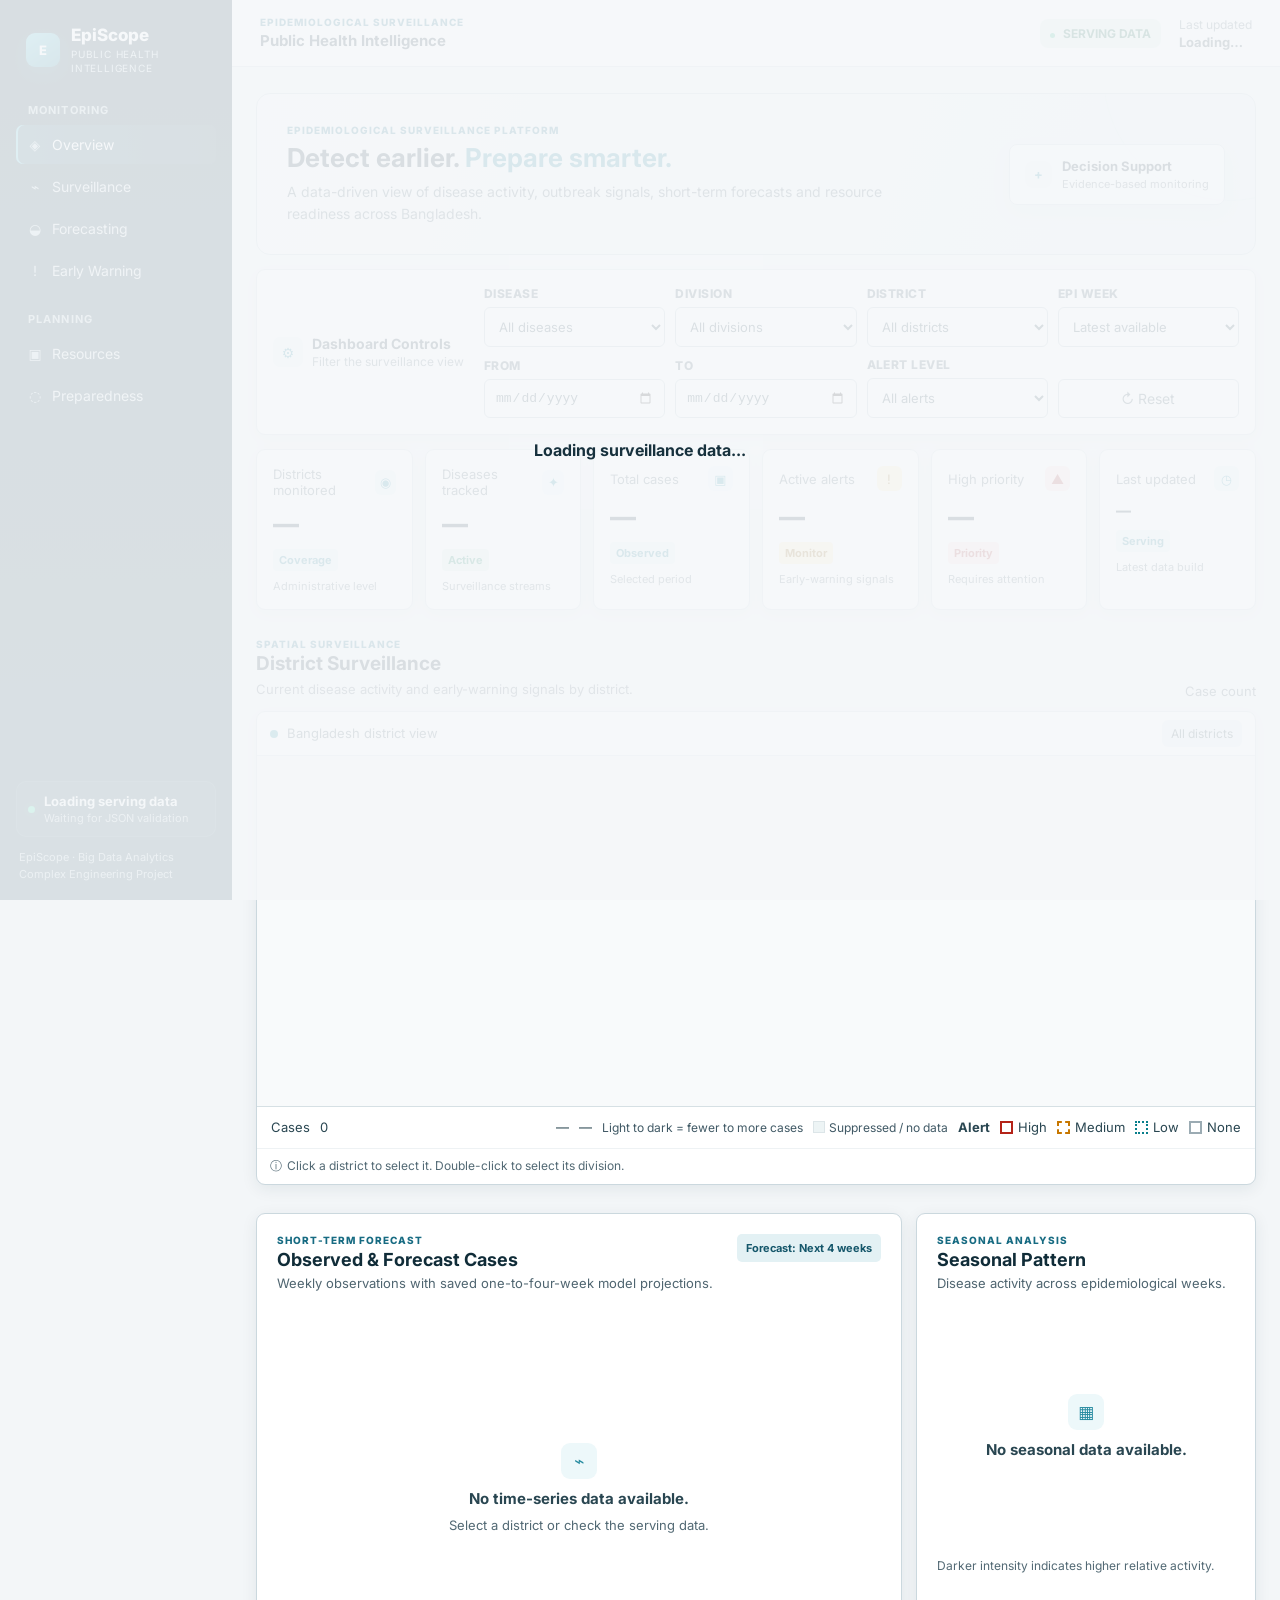
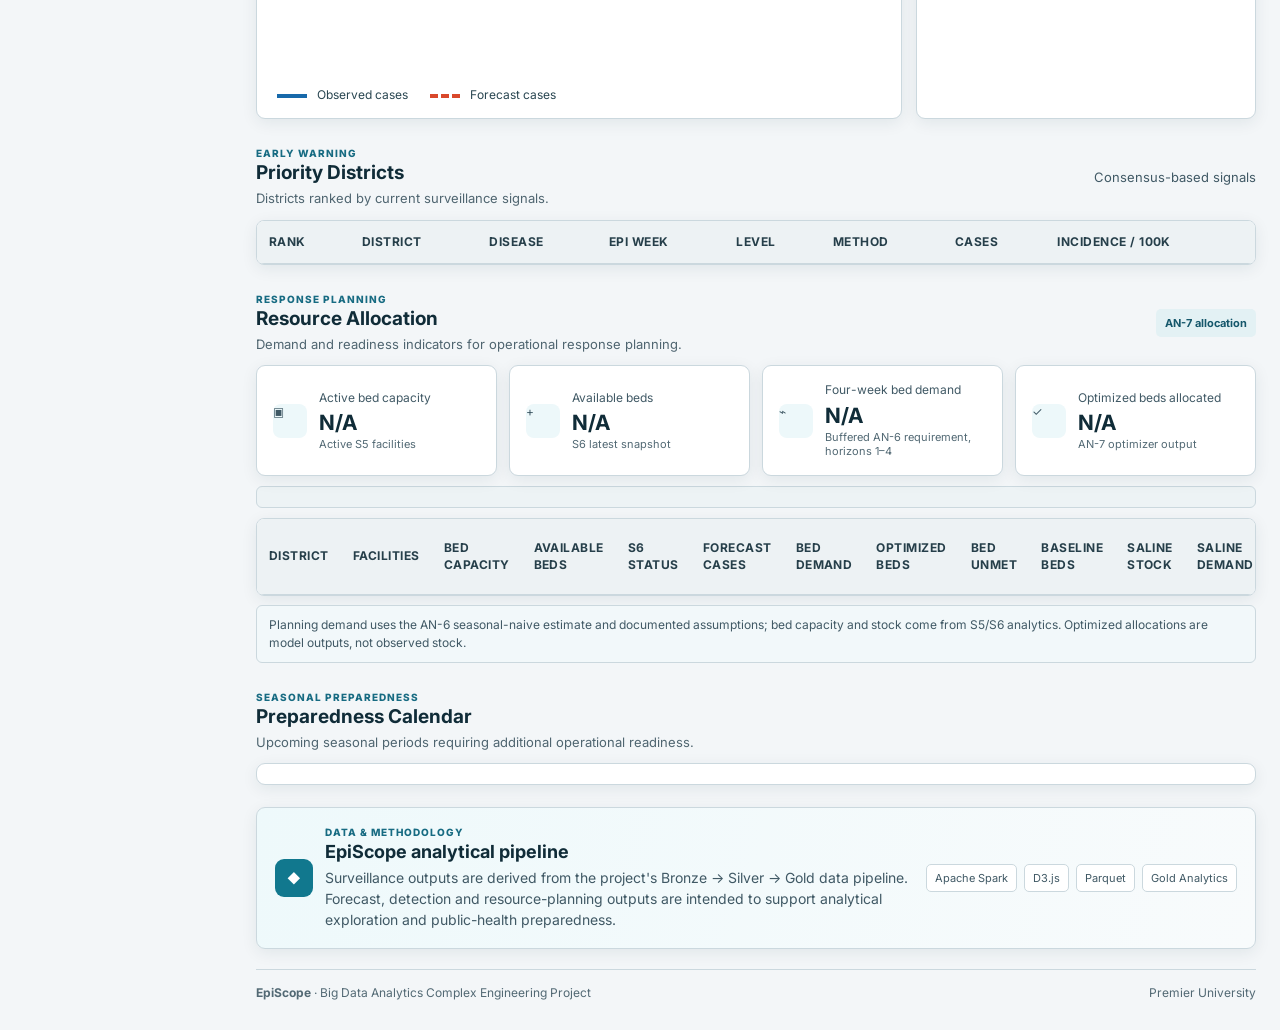
==== commit f55ab2a2: "Add Member 4 dashboard" ====
--- a/dashboard/index.html
+++ b/dashboard/index.html
@@ -203,7 +203,7 @@
               <span class="map-status-key low"><i></i>Low</span>
               <span class="map-status-key none"><i></i>None</span>
             </div>
-            <div class="panel-note"><span>ⓘ</span> Select a district to update the analytical views.</div>
+            <div class="panel-note"><span>ⓘ</span> Click a district to select it. Double-click to select its division.</div>
           </div>
         </section>
 
--- a/dashboard/css/style.css
+++ b/dashboard/css/style.css
@@ -161,6 +161,13 @@
 .district.alert-low{stroke:#087e8b;stroke-width:2;stroke-dasharray:1.5 1.5}
 .district.alert-none{stroke:#f8fbfc;stroke-width:1.1;stroke-dasharray:none}
 .map-label{font-size:8px;fill:#183744;paint-order:stroke;stroke:#fff;stroke-width:1.8px;stroke-linejoin:round}
+.selection-layer{pointer-events:none}
+.selection-halo,.selection-outline{fill:none;stroke-linejoin:round;vector-effect:non-scaling-stroke}
+.selection-halo{stroke:#fff}
+.selection-outline{stroke:#0B5D3B}
+.division-cover{pointer-events:none}
+#mapTooltip,#mapEmpty{pointer-events:none}
+.selection-label{font-size:8px;fill:#183744;paint-order:stroke;stroke:#fff;stroke-width:3px;stroke-linejoin:round;text-anchor:middle}
 .map-legend{min-height:42px;gap:10px;padding:8px 14px;font-size:13px;color:#294651;border-color:#d6e0e4;flex-wrap:wrap}
 .map-legend-ramp{min-width:100px;height:12px}
 .map-legend-note,.map-legend-missing{font-size:12px;color:#405965}
@@ -168,6 +175,8 @@
 .map-alert-label{font-weight:700;color:#294651}
 .map-status-key{display:inline-flex;align-items:center;gap:5px;white-space:nowrap}
 .map-status-key i{width:13px;height:13px;border:2px solid;display:inline-block}
+.map-selection-key{display:inline-flex;align-items:center;gap:5px;white-space:nowrap}
+.map-selection-key i{width:13px;height:13px;border:2px solid #0B5D3B;display:inline-block}
 .map-status-key.high i{border-color:#b42318}
 .map-status-key.medium i{border-color:#c77700;border-style:dashed}
 .map-status-key.low i{border-color:#087e8b;border-style:dotted}
